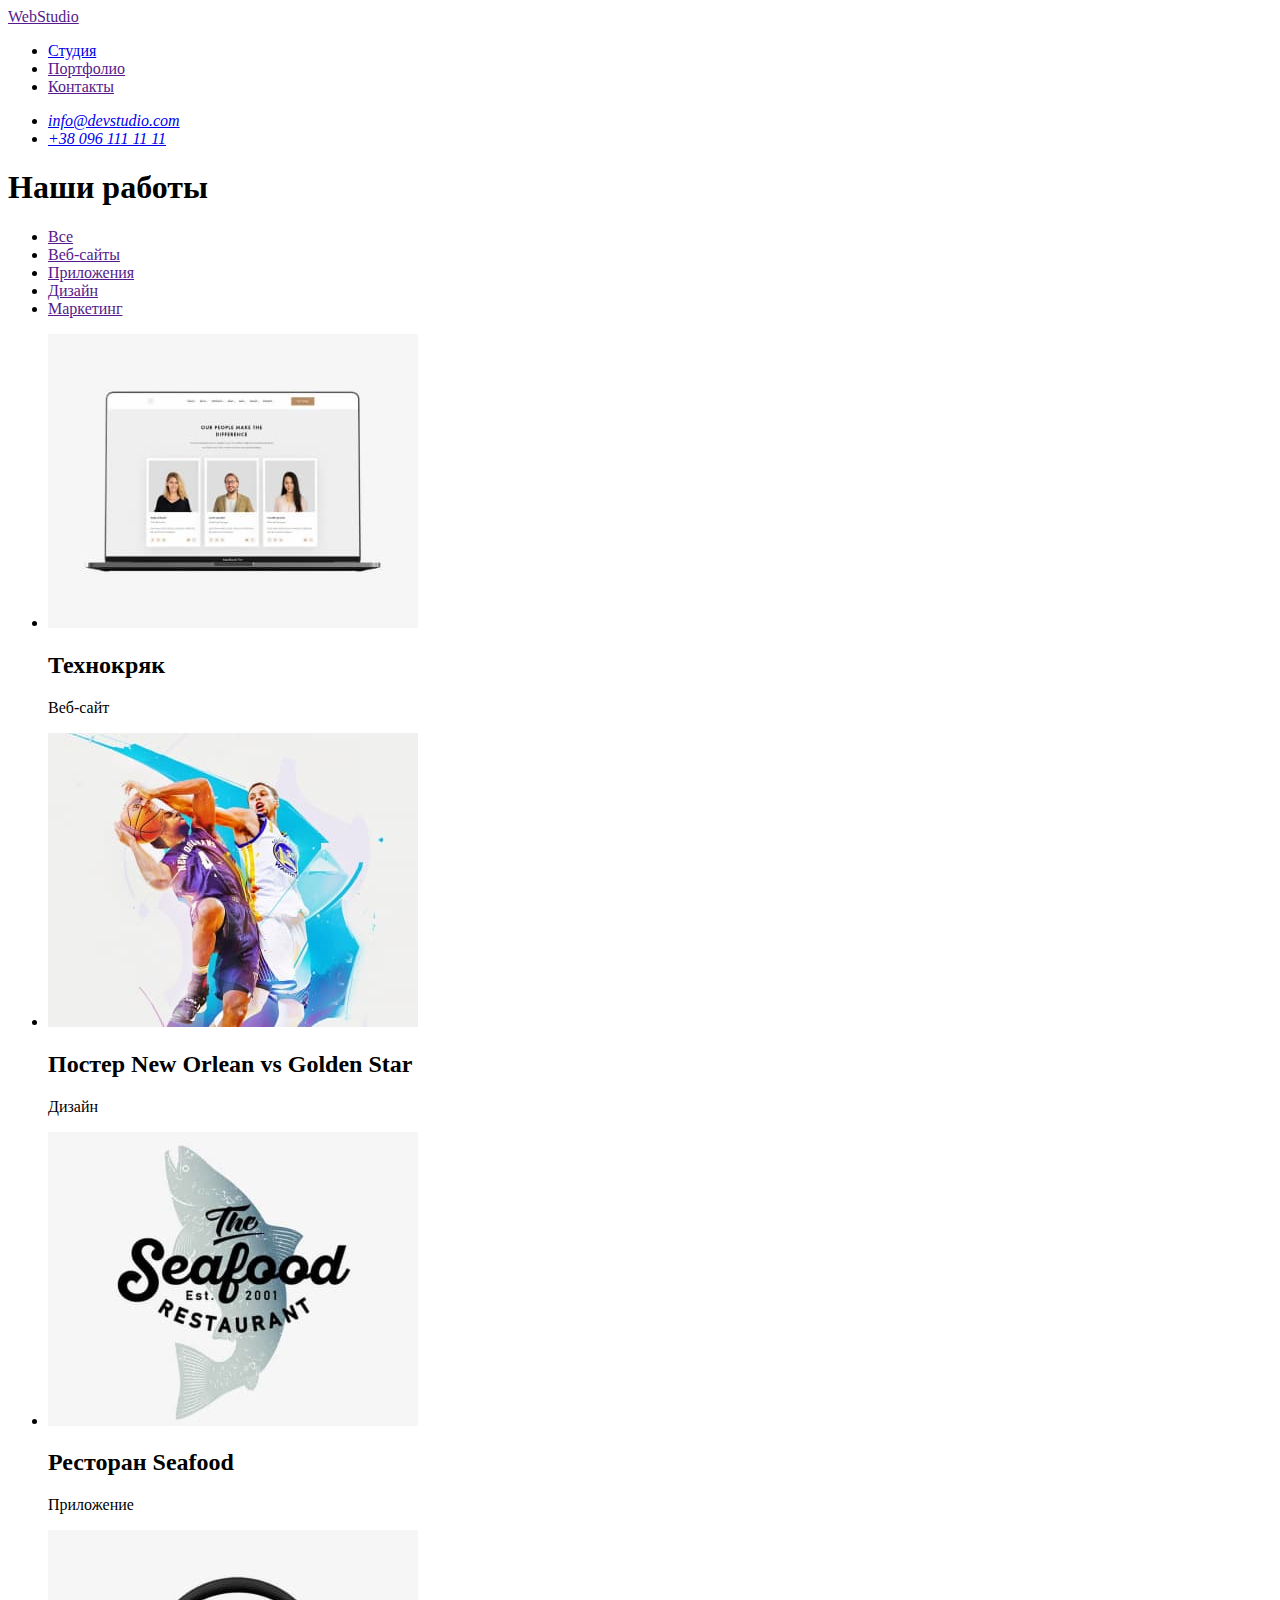
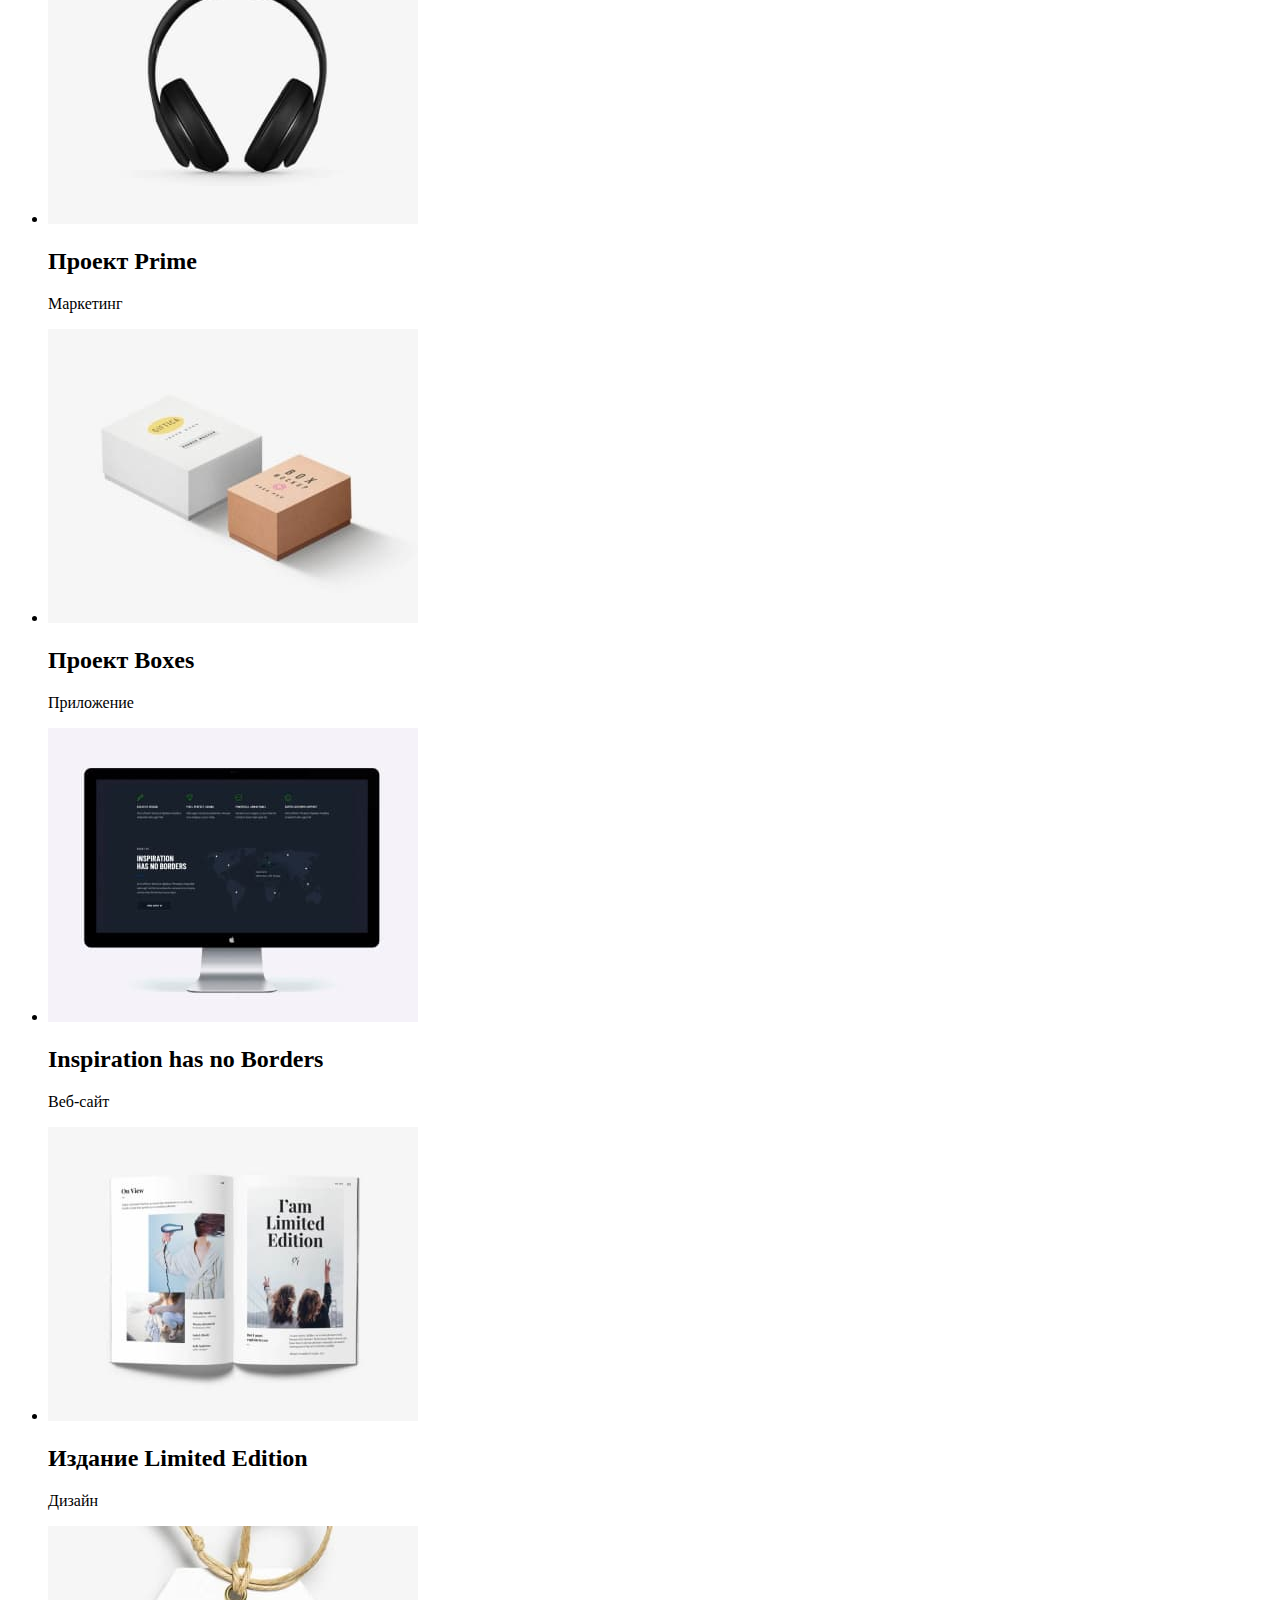
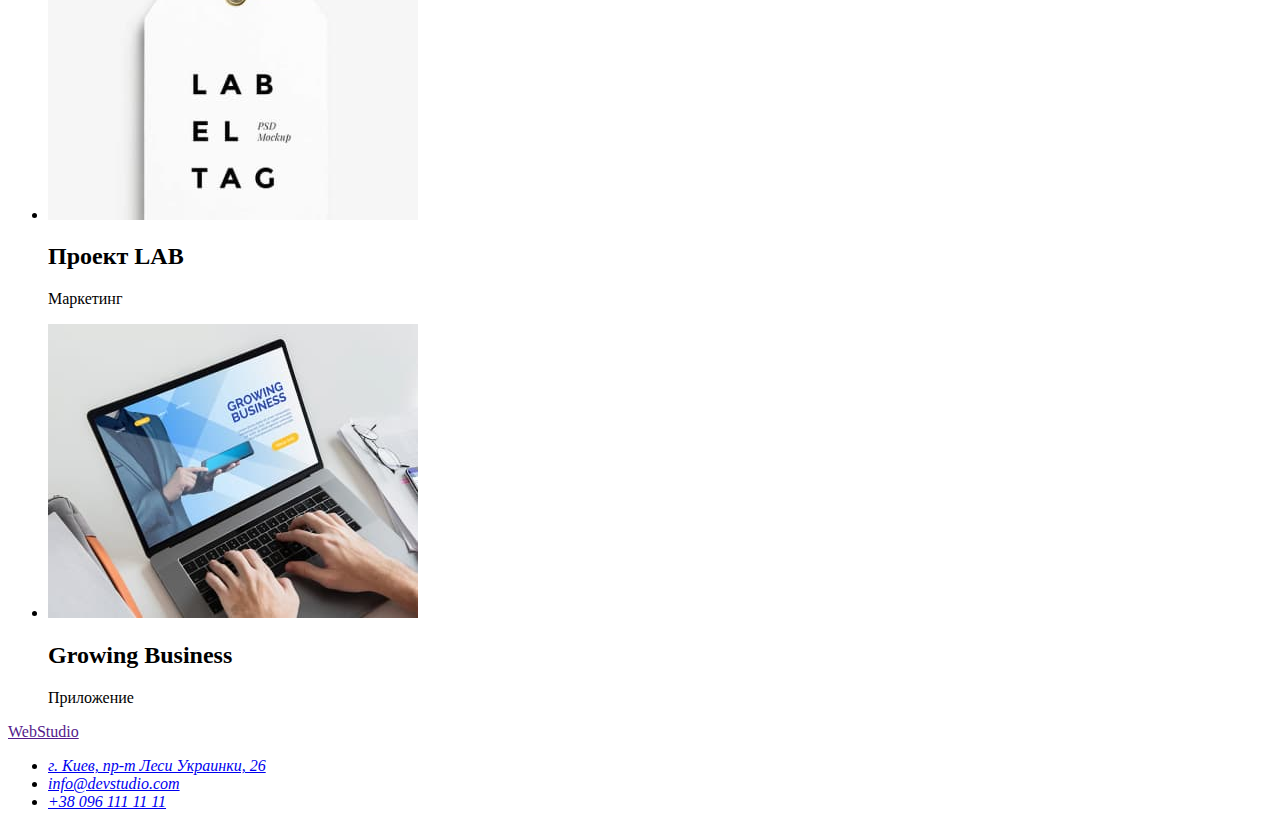
==== portfolio.html @ 8a0d49c8 "Разметка портфолио" ====
<!DOCTYPE html>
<html lang="ru">
    <head>        
        <meta charset="UTF-8">
        <meta http-equiv="X-UA-Compatible" content="IE=edge">
        <meta name="viewport" content="width=device-width, initial-scale=1.0">
        <title>Портфолио</title>
        <link rel="stylesheet" href="./css/style.css">
    </head>

    <body>
        <header>
            <a href="">WebStudio</a>
            <nav>
                <ul>
                    <li>
                        <a href="./index.html">Студия</a>
                    </li>
                    <li>
                        <a href="">Портфолио</a>
                    </li>
                    <li>
                        <a href="">Контакты</a>
                    </li>
                </ul>
            </nav> 
            <address>   
                <ul>
                    <li>
                        <a href="info@devstudio.com">info@devstudio.com</a>
                    </li>
                    <li>
                        <a href="tel:+380961111111">+38 096 111 11 11</a>
                    </li>
                </ul>
            </address>
        </header>
        <main>   
             <section>
                <h1>Наши работы</h1>            
                    <ul>
                        <li><a href="">Все</a></li>
                        <li><a href="">Веб-сайты</a></li>
                        <li><a href="">Приложения</a></li>
                        <li><a href="">Дизайн</a></li>
                        <li><a href="">Маркетинг</a></li>
                    </ul>
                    <ul>
                        <li>
                            <a href=""> 
                                <img src="./img-portfolio/img7.jpg" alt="Десктоп с открытой страницей веб студии">
                            </a>
                            <h2>Технокряк</h2>
                            <p>Веб-сайт</p>
                        </li>
                        <li>
                            <a href="">
                                <img src="./img-portfolio/img8.jpg" alt="Постер с двумя игращими баскетболистами">
                            </a>
                            <h2>Постер New Orlean vs Golden Star</h2>
                            <p>Дизайн</p>
                        </li>
                        <li>
                            <a href="">
                                <img src="./img-portfolio/img9.jpg" alt="Логотип ресторана с лососем">
                            </a>
                            <h2>Ресторан Seafood</h2>
                            <p>Приложение</p>
                        </li>
                        <li>
                            <a href="">
                                <img src="./img-portfolio/img10.jpg" alt="Наушники">
                            </a>
                            <h2>Проект Prime</h2>
                            <p>Маркетинг</p>
                        </li>
                        <li>
                            <a href="">
                                <img src="./img-portfolio/img11.jpg" alt="Две коробки">
                            </a>
                            <h2>Проект Boxes</h2>
                            <p>Приложение</p>
                        </li>
                        <li>
                            <a href="">
                                <img src="./img-portfolio/img12.jpg" alt="Манитор">
                            </a>
                            <h2>Inspiration has no Borders</h2>
                            <p>Веб-сайт</p>
                        </li>
                        <li>
                            <a href="">
                                <img src="./img-portfolio/img13.jpg" alt="Журнал">
                            </a>
                            <h2>Издание Limited Edition</h2>
                            <p>Дизайн</p>
                        </li>
                        <li>
                            <a href="">
                                <img src="./img-portfolio/img14.jpg" alt="Бирка">
                            </a>
                            <h2>Проект LAB</h2>
                            <p>Маркетинг</p>
                        </li>
                        <li>
                            <a href="">
                                <img src="./img-portfolio/img15.jpg" alt="Работа на десктопе">
                            </a>
                            <h2>Growing Business</h2>
                            <p>Приложение</p>
                        </li>
                    </ul>
            </section>
        </main>
    <footer>
        <a href="">WebStudio</a>
        <address>
            <ul>
                <li> 
                    <a href="https://goo.gl/maps/ZnSTFUXLA3fi5XPu8" target="_blank" rel="noopener noreferrer">г. Киев, пр-т Леси Украинки, 26</a> 
                </li>                     
                <li>
                    <a href="info@devstudio.com">info@devstudio.com</a>
                </li>
                <li>
                    <a href="tel:+380961111111">+38 096 111 11 11</a>
                </li>
            </ul> 
        </address>           
    </footer>             
</body>

</html>
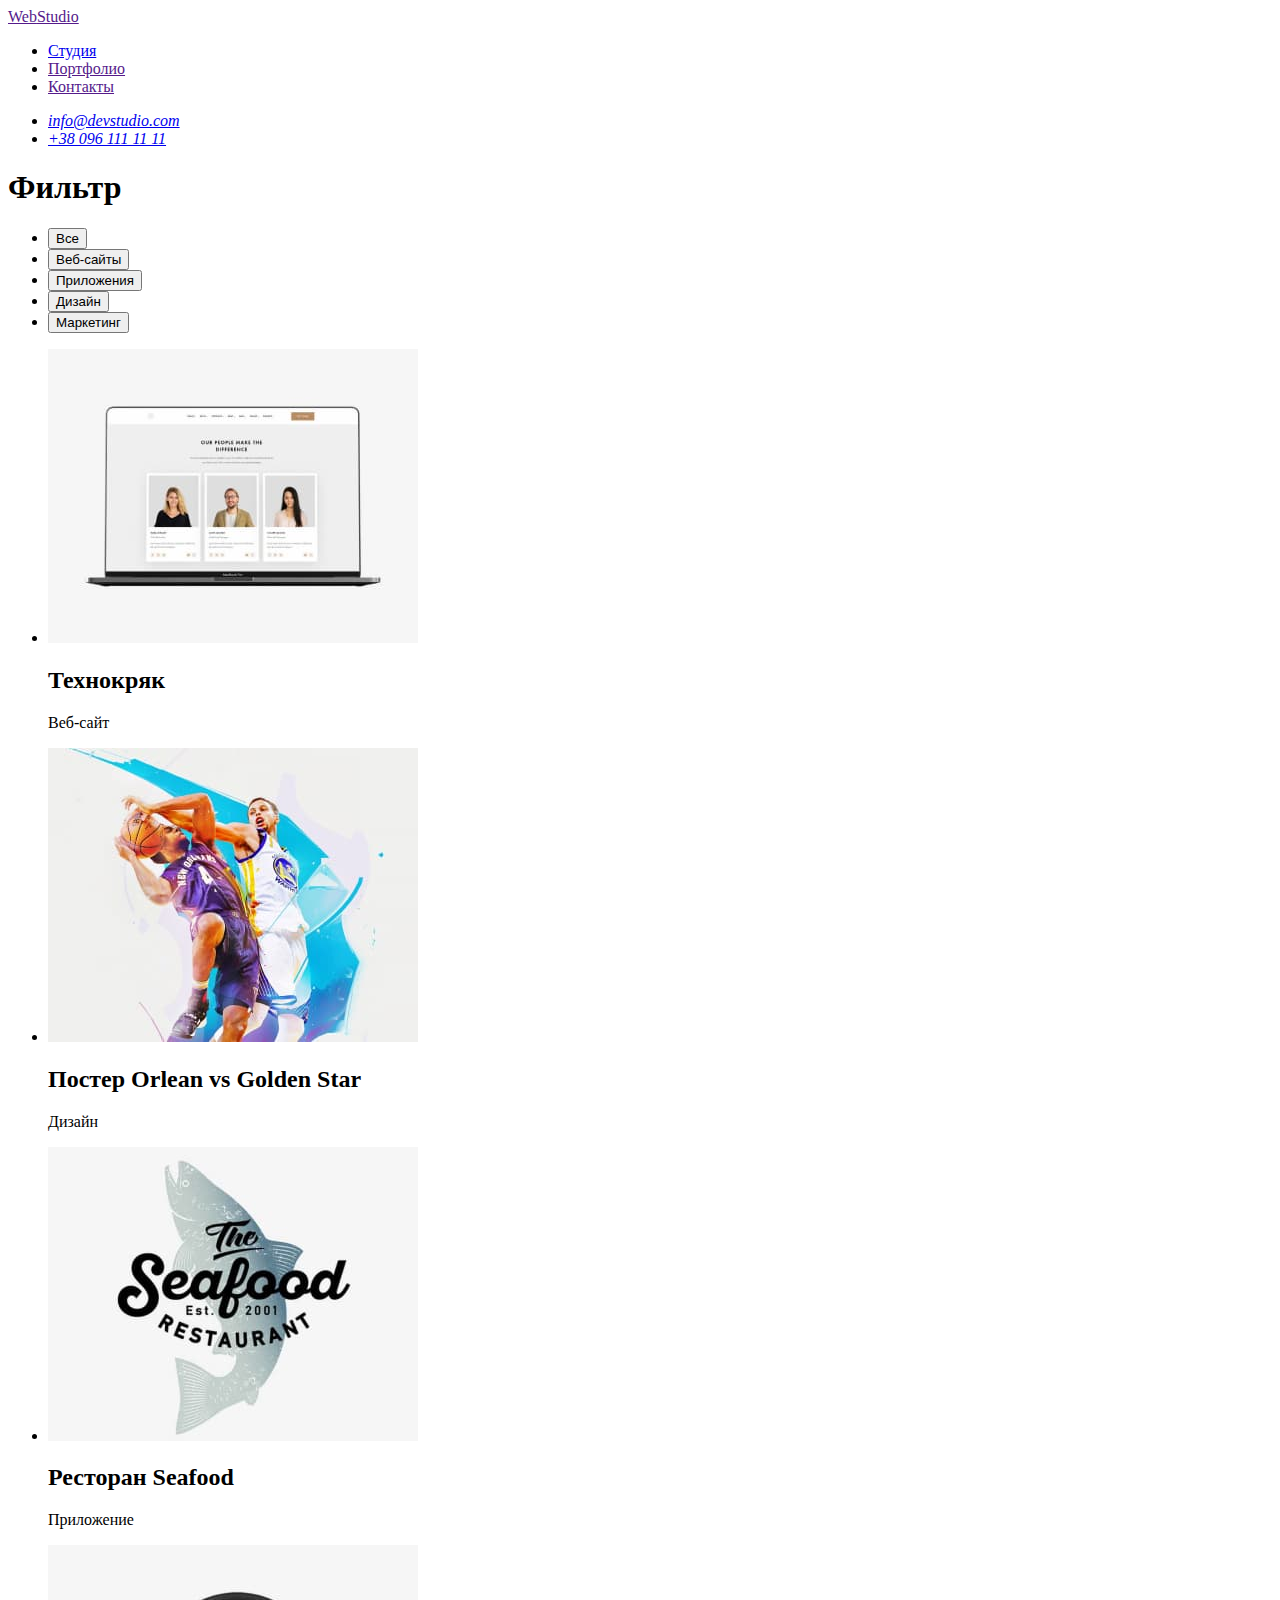
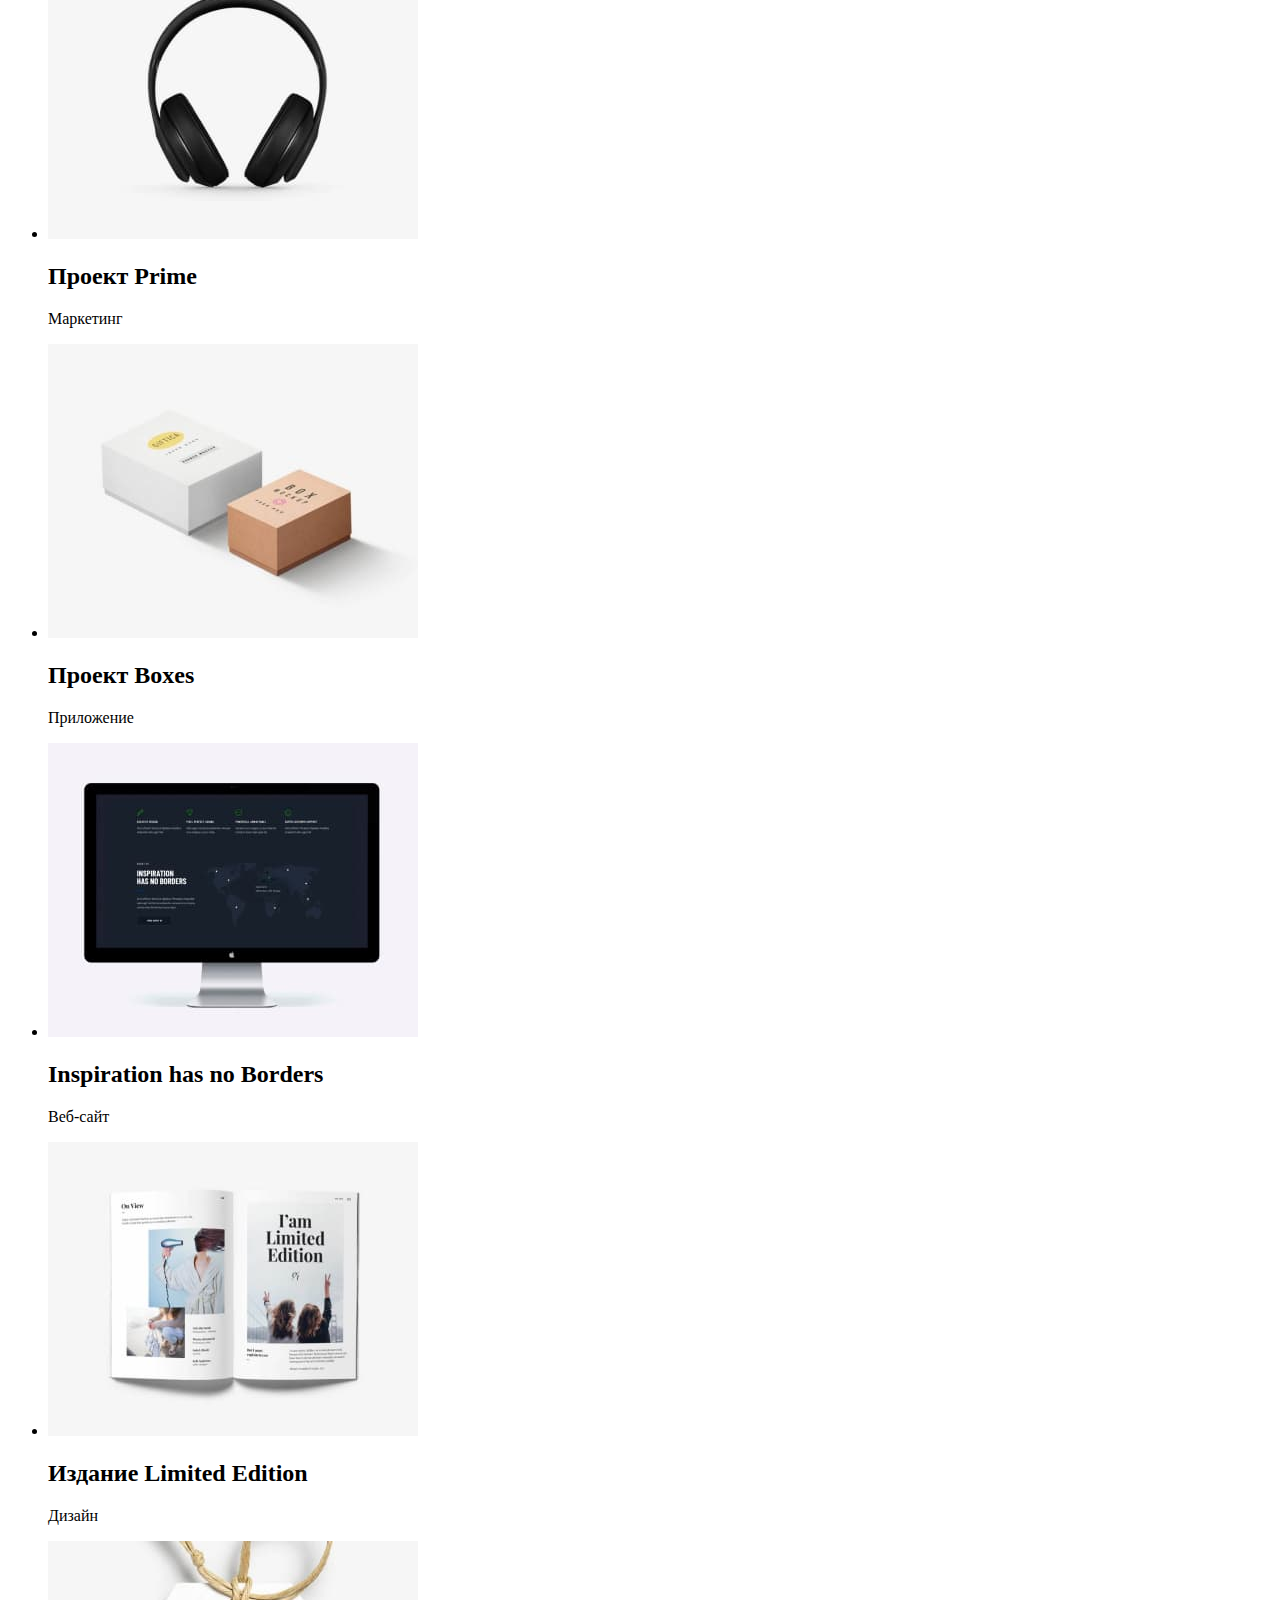
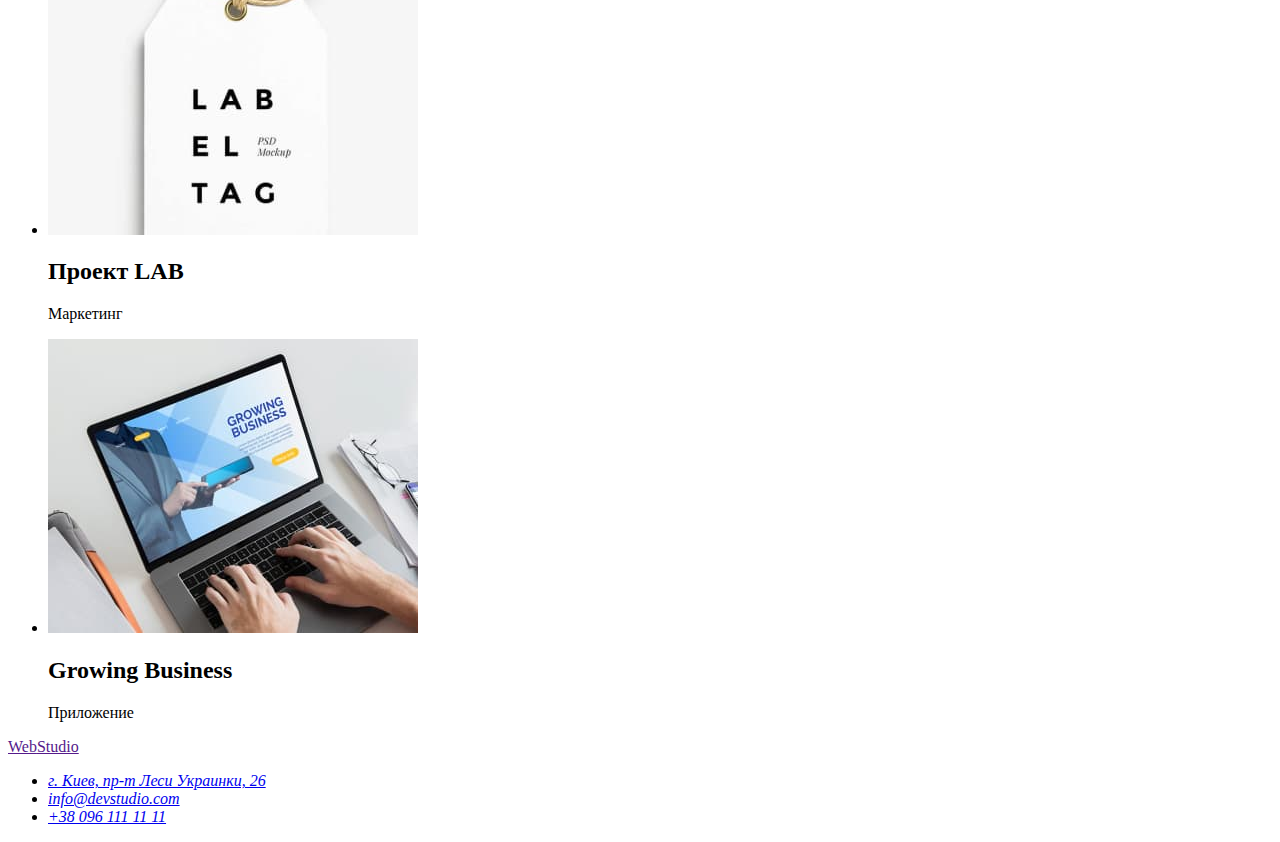
==== commit e4c3b10e: "разметка портфолио" ====
--- a/portfolio.html
+++ b/portfolio.html
@@ -5,125 +5,138 @@
         <meta http-equiv="X-UA-Compatible" content="IE=edge">
         <meta name="viewport" content="width=device-width, initial-scale=1.0">
         <title>Портфолио</title>
+        <link rel="preconnect" href="https://fonts.gstatic.com">
+        <link href="https://fonts.googleapis.com/css2?family=Raleway:wght@700&family=Roboto:wght@400;500;700;900&display=swap"
+            rel="stylesheet">
         <link rel="stylesheet" href="./css/style.css">
     </head>
 
     <body>
         <header>
-            <a href="">WebStudio</a>
+            <a class="logo" href=""> <span class="logo-accent">Web</span>Studio</a>
             <nav>
-                <ul>
+                <ul class="navigation-links">
                     <li>
-                        <a href="./index.html">Студия</a>
+                        <a class="link" href="./index.html">Студия</a>
                     </li>
                     <li>
-                        <a href="">Портфолио</a>
+                        <a class="link-active" class="link" href="">Портфолио</a>
                     </li>
                     <li>
-                        <a href="">Контакты</a>
+                        <a class="link" href="">Контакты</a>
                     </li>
                 </ul>
             </nav> 
             <address>   
-                <ul>
+                <ul class="navigation-links">
                     <li>
-                        <a href="info@devstudio.com">info@devstudio.com</a>
+                        <a class="addres-link" href="info@devstudio.com">info@devstudio.com</a>
                     </li>
                     <li>
-                        <a href="tel:+380961111111">+38 096 111 11 11</a>
+                        <a class="addres-link" href="tel:+380961111111">+38 096 111 11 11</a>
                     </li>
                 </ul>
             </address>
         </header>
         <main>   
              <section>
-                <h1>Наши работы</h1>            
-                    <ul>
-                        <li><a href="">Все</a></li>
-                        <li><a href="">Веб-сайты</a></li>
-                        <li><a href="">Приложения</a></li>
-                        <li><a href="">Дизайн</a></li>
-                        <li><a href="">Маркетинг</a></li>
+                <h1 class="invisible-title">Фильтр</h1>            
+                    <ul class="button-list">
+                        <li>
+                            <button class="button" type="button">Все</button>
+                        </li>
+                        <li>
+                            <button class="button" type="button">Веб-сайты</button>
+                        </li>
+                        <li>
+                            <button class="button" type="button">Приложения</button>
+                        </li>
+                        <li>
+                            <button class="button" type="button">Дизайн</button>
+                        </li>
+                        <li>
+                            <button class="button" type="button">Маркетинг</button>
+                        </li>
                     </ul>
-                    <ul>
+                    <ul class="button-list">
                         <li>
                             <a href=""> 
-                                <img src="./img-portfolio/img7.jpg" alt="Десктоп с открытой страницей веб студии">
+                                <img src="./img-portfolio/img7.jpg" alt="Десктоп с открытой страницей веб студии" width="370" height="294">
                             </a>
-                            <h2>Технокряк</h2>
-                            <p>Веб-сайт</p>
+                            <h2 class="filtr-title">Технокряк</h2>
+                            <p class="filtr-text">Веб-сайт</p>
                         </li>
                         <li>
                             <a href="">
-                                <img src="./img-portfolio/img8.jpg" alt="Постер с двумя игращими баскетболистами">
+                                <img src="./img-portfolio/img8.jpg" alt="Постер с двумя игращими баскетболистами"width="370" height="294">
                             </a>
-                            <h2>Постер New Orlean vs Golden Star</h2>
-                            <p>Дизайн</p>
+                            <h2 class="filtr-title">Постер <span lang="en"> Orlean vs Golden Star</span> </span></h2>
+                            <p class="filtr-text">Дизайн</p>
                         </li>
                         <li>
                             <a href="">
-                                <img src="./img-portfolio/img9.jpg" alt="Логотип ресторана с лососем">
+                                <img src="./img-portfolio/img9.jpg" alt="Логотип ресторана с лососем" width="370" height="294">
                             </a>
-                            <h2>Ресторан Seafood</h2>
-                            <p>Приложение</p>
+                            <h2 class="filtr-title">Ресторан <span lang="en">Seafood</span></h2>
+                            <p class="filtr-text">Приложение</p>
                         </li>
                         <li>
                             <a href="">
-                                <img src="./img-portfolio/img10.jpg" alt="Наушники">
+                                <img src="./img-portfolio/img10.jpg" alt="Наушники" width="370" height="294">
                             </a>
-                            <h2>Проект Prime</h2>
-                            <p>Маркетинг</p>
+                            <h2 class="filtr-title">Проект <span lang="en">Prime</span></h2>
+                            <p class="filtr-text">Маркетинг</p>
                         </li>
                         <li>
                             <a href="">
-                                <img src="./img-portfolio/img11.jpg" alt="Две коробки">
+                                <img src="./img-portfolio/img11.jpg" alt="Две коробки" width="370" height="294">
                             </a>
-                            <h2>Проект Boxes</h2>
-                            <p>Приложение</p>
+                            <h2 class="filtr-title">Проект <span lang="en">Boxes</span></h2>
+                            <p class="filtr-text">Приложение</p>
                         </li>
                         <li>
                             <a href="">
-                                <img src="./img-portfolio/img12.jpg" alt="Манитор">
+                                <img src="./img-portfolio/img12.jpg" alt="Манитор" width="370" height="294">
                             </a>
-                            <h2>Inspiration has no Borders</h2>
-                            <p>Веб-сайт</p>
+                            <h2 lang="en" class="filtr-title">Inspiration has no Borders</h2>
+                            <p class="filtr-text">Веб-сайт</p>
                         </li>
                         <li>
                             <a href="">
-                                <img src="./img-portfolio/img13.jpg" alt="Журнал">
+                                <img src="./img-portfolio/img13.jpg" alt="Журнал" width="370" height="294">
                             </a>
-                            <h2>Издание Limited Edition</h2>
-                            <p>Дизайн</p>
+                            <h2 class="filtr-title">Издание <span lang="en">Limited Edition</span></h2>
+                            <p class="filtr-text">Дизайн</p>
                         </li>
                         <li>
                             <a href="">
-                                <img src="./img-portfolio/img14.jpg" alt="Бирка">
+                                <img src="./img-portfolio/img14.jpg" alt="Бирка" width="370" height="294">
                             </a>
-                            <h2>Проект LAB</h2>
-                            <p>Маркетинг</p>
+                            <h2 class="filtr-title">Проект <span lang="en">LAB</span></h2>
+                            <p class="filtr-text">Маркетинг</p>
                         </li>
                         <li>
                             <a href="">
-                                <img src="./img-portfolio/img15.jpg" alt="Работа на десктопе">
+                                <img src="./img-portfolio/img15.jpg" alt="Работа на десктопе" width="370" height="294">
                             </a>
-                            <h2>Growing Business</h2>
-                            <p>Приложение</p>
+                            <h2 lang="en" class="filtr-title">Growing Business</h2>
+                            <p class="filtr-text">Приложение</p>
                         </li>
                     </ul>
             </section>
         </main>
-    <footer>
-        <a href="">WebStudio</a>
+    <footer class="footer-section">
+        <a class="logo" href=""> <span class="logo-accent">Web</span>Studio</a>
         <address>
-            <ul>
+            <ul class="list-links">
                 <li> 
-                    <a href="https://goo.gl/maps/ZnSTFUXLA3fi5XPu8" target="_blank" rel="noopener noreferrer">г. Киев, пр-т Леси Украинки, 26</a> 
+                    <a class="footer-address" href="https://goo.gl/maps/ZnSTFUXLA3fi5XPu8" target="_blank" rel="noopener noreferrer">г. Киев, пр-т Леси Украинки, 26</a> 
                 </li>                     
                 <li>
-                    <a href="info@devstudio.com">info@devstudio.com</a>
+                    <a class="footer-links" href="info@devstudio.com">info@devstudio.com</a>
                 </li>
                 <li>
-                    <a href="tel:+380961111111">+38 096 111 11 11</a>
+                    <a class="footer-links" href="tel:+380961111111">+38 096 111 11 11</a>
                 </li>
             </ul> 
         </address>           
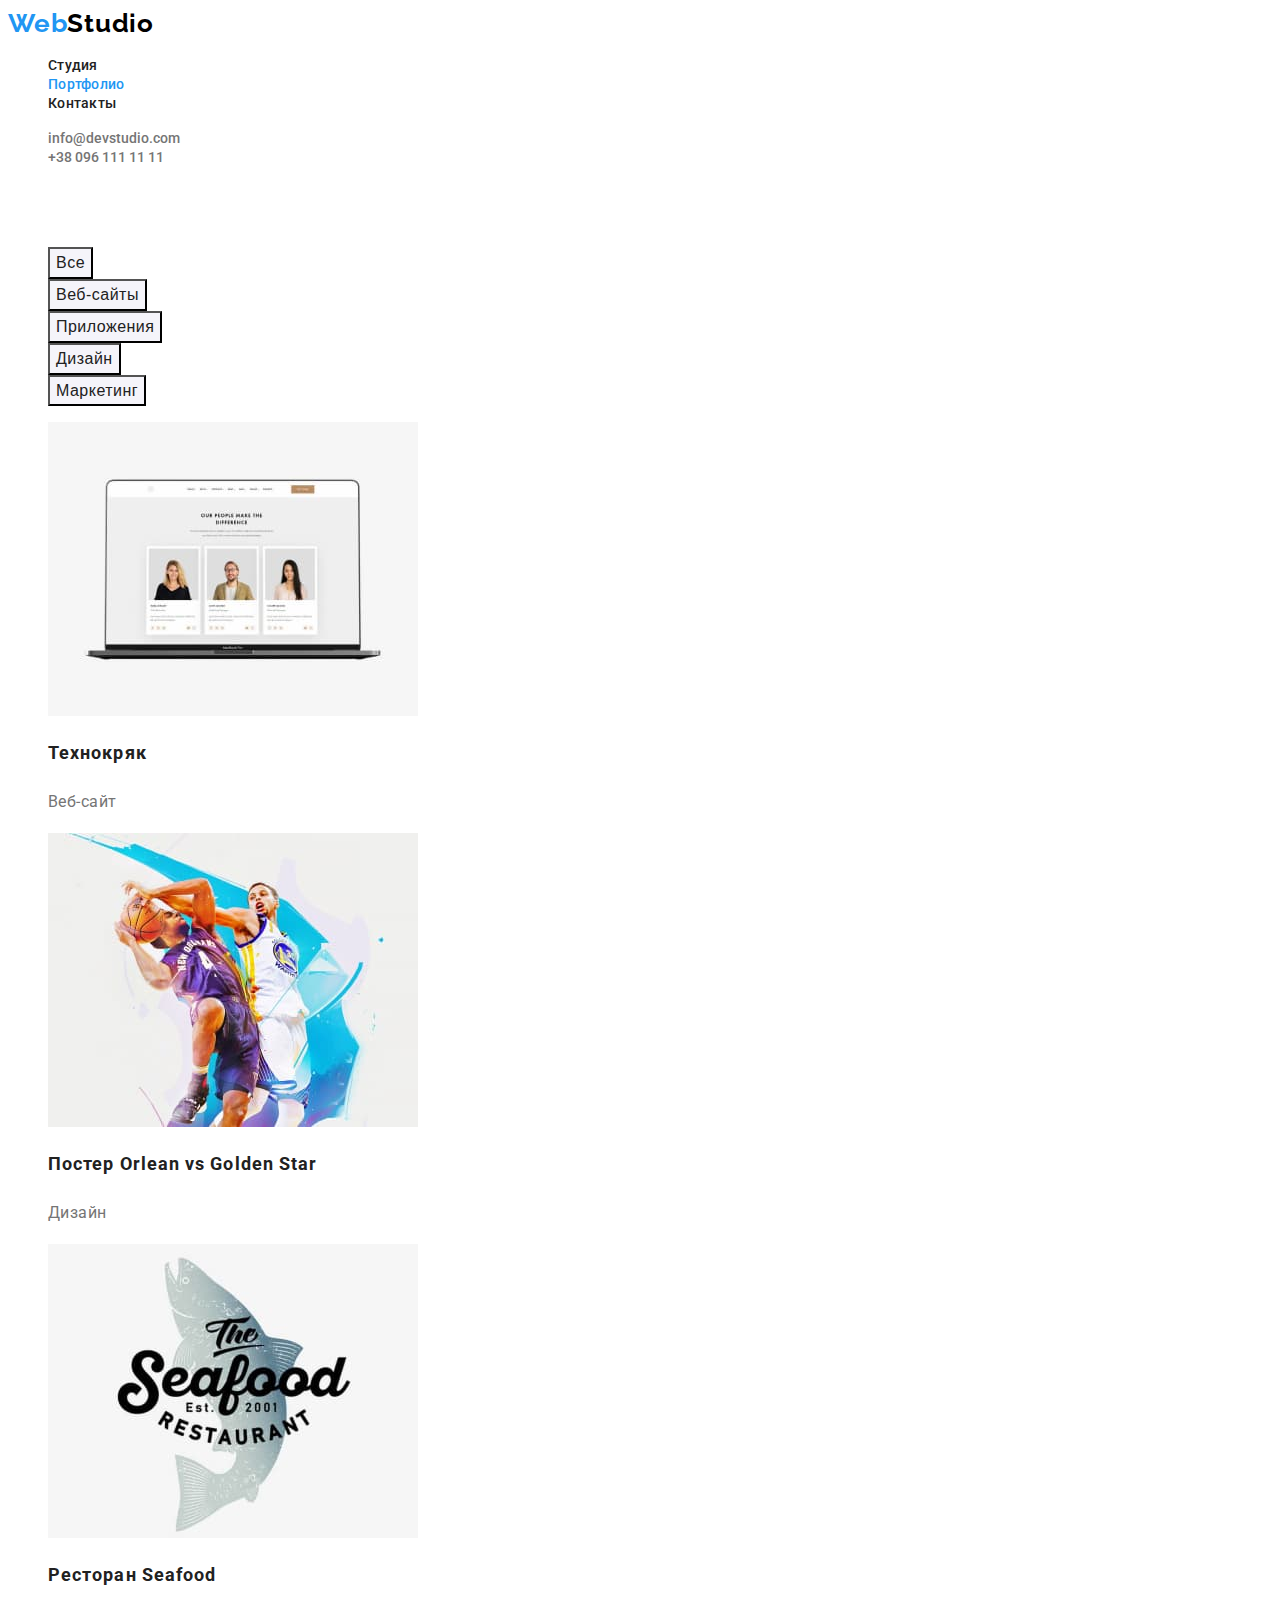
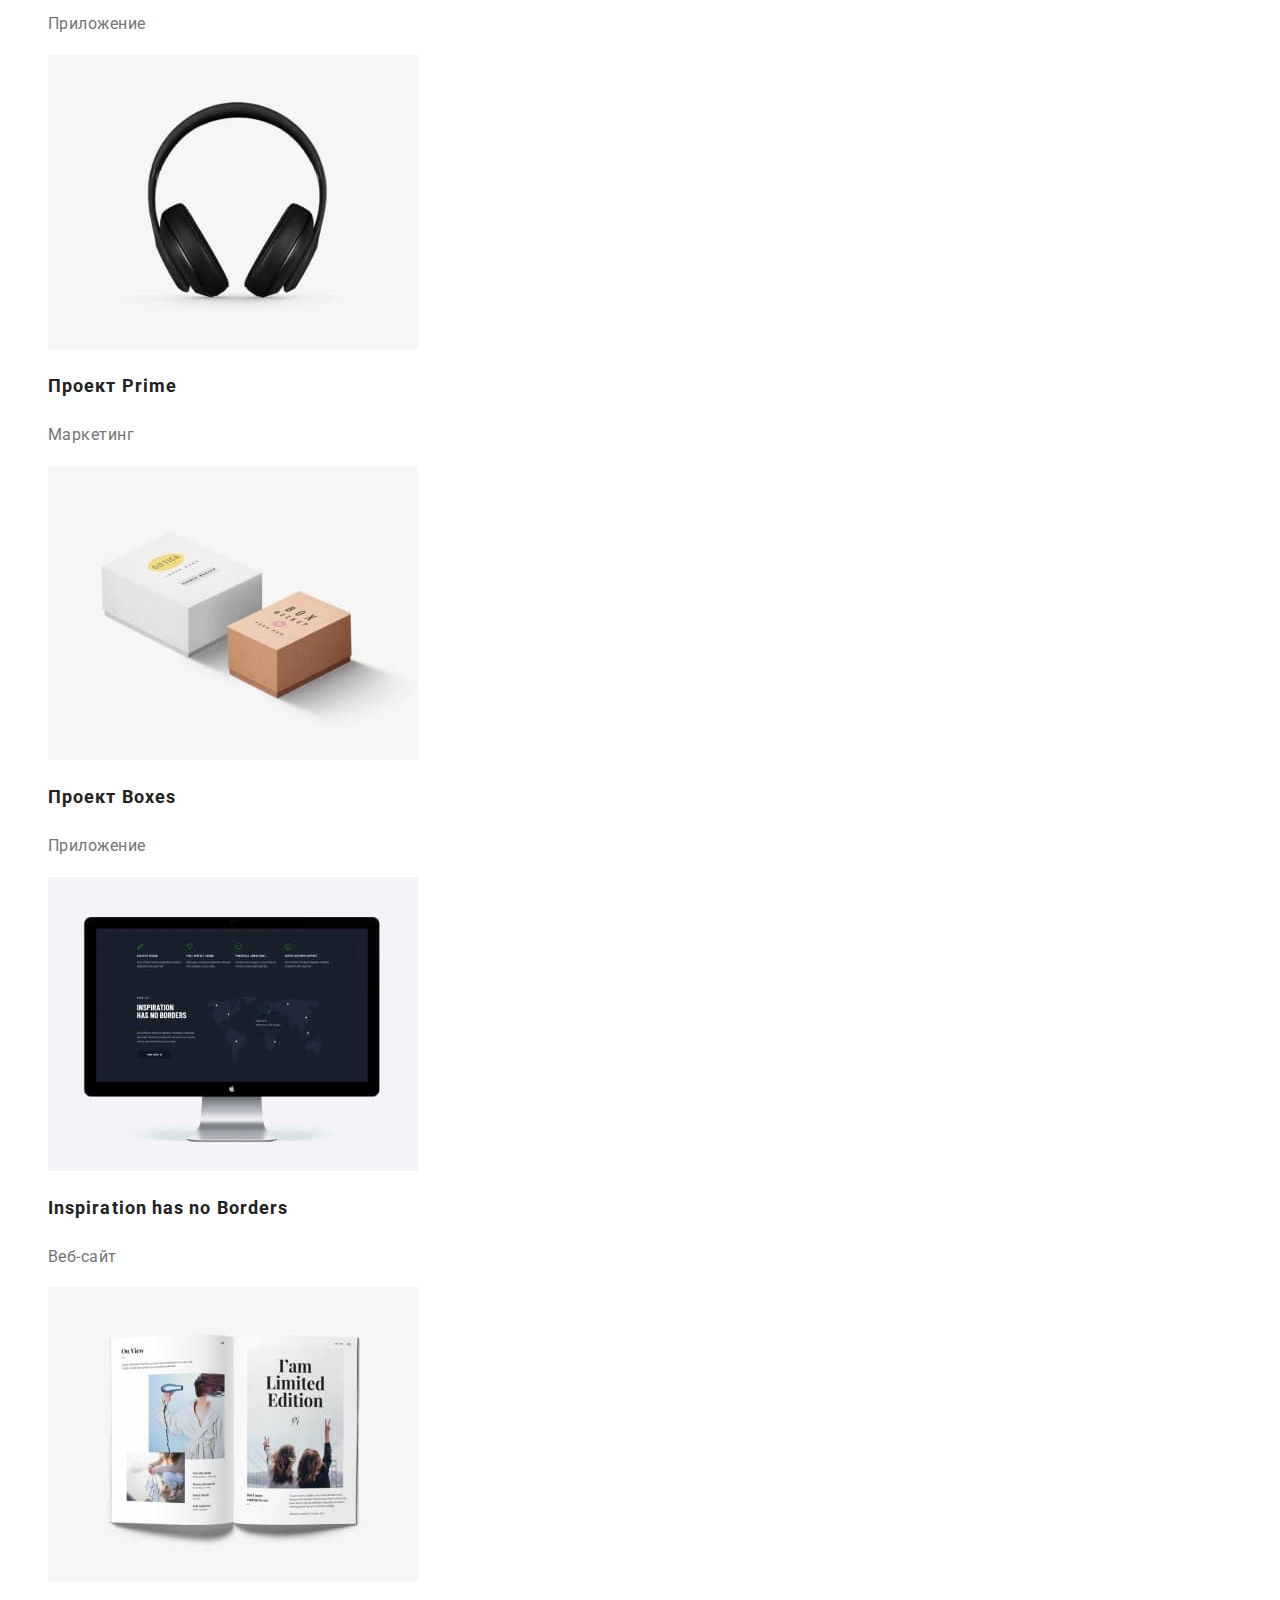
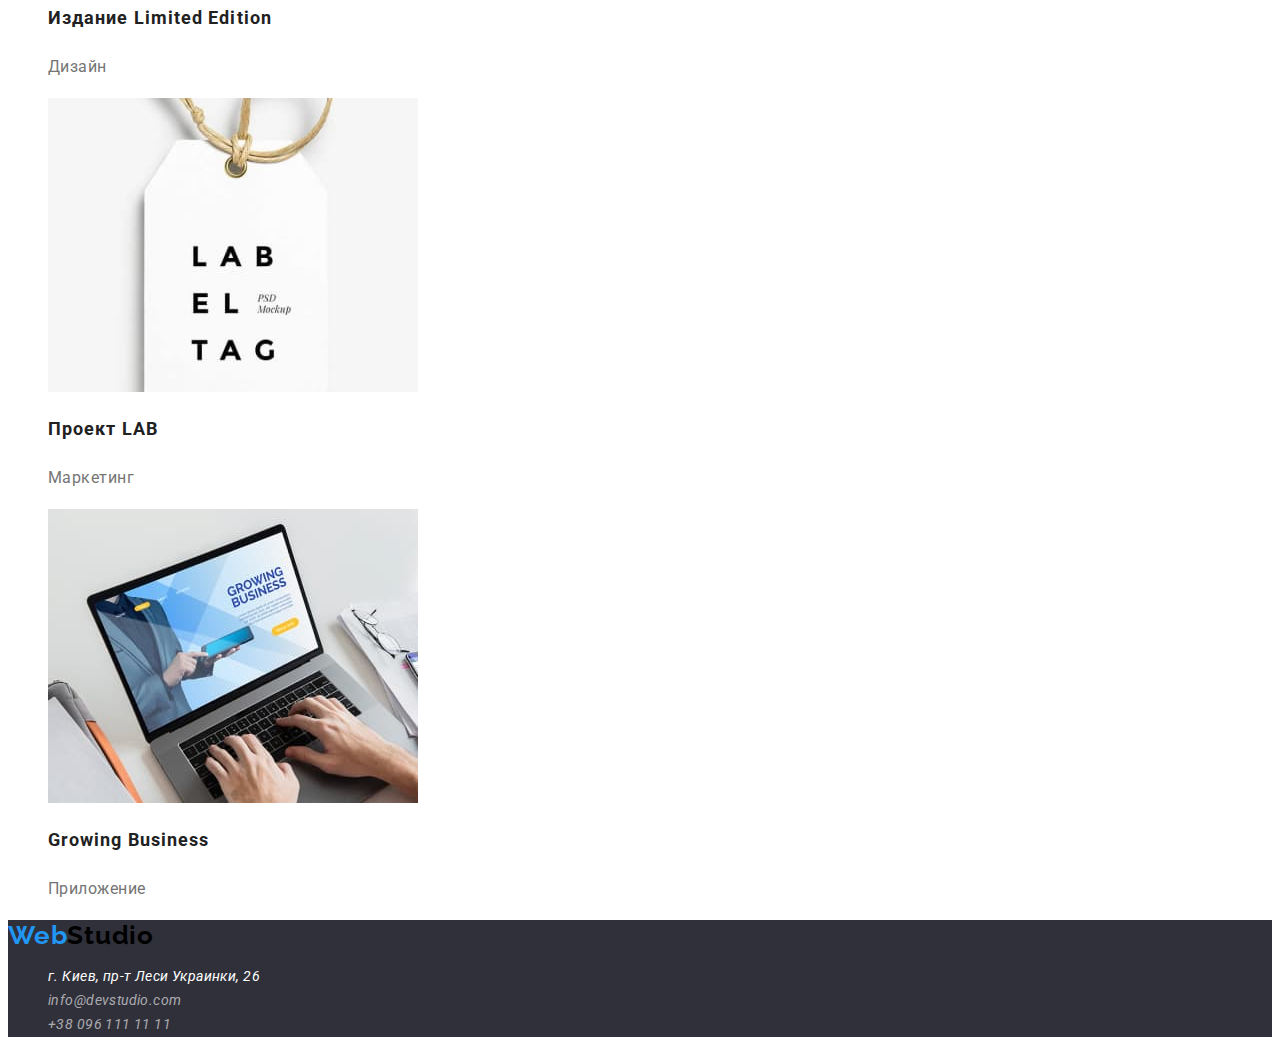
==== commit 27bf4a17: "После валидатора))" ====
--- a/portfolio.html
+++ b/portfolio.html
@@ -20,7 +20,7 @@
                         <a class="link" href="./index.html">Студия</a>
                     </li>
                     <li>
-                        <a class="link-active" class="link" href="">Портфолио</a>
+                        <a class="link-active" href="">Портфолио</a>
                     </li>
                     <li>
                         <a class="link" href="">Контакты</a>
@@ -68,9 +68,9 @@
                         </li>
                         <li>
                             <a href="">
-                                <img src="./img-portfolio/img8.jpg" alt="Постер с двумя игращими баскетболистами"width="370" height="294">
+                                <img src="./img-portfolio/img8.jpg" alt="Постер с двумя игращими баскетболистами" width="370" height="294">
                             </a>
-                            <h2 class="filtr-title">Постер <span lang="en"> Orlean vs Golden Star</span> </span></h2>
+                            <h2 class="filtr-title">Постер <span lang="en"> Orlean vs Golden Star</span></h2>
                             <p class="filtr-text">Дизайн</p>
                         </li>
                         <li>
--- a/css/style.css
+++ b/css/style.css
@@ -0,0 +1,212 @@
+:root {
+  --accent-color: #2196f3;
+  --main-text-color: #757575;
+  --title-color: #212121;
+  --buttons-color: #f5f4fa;
+  --complementary-color: #ffffff;
+}
+
+body {
+  color: var(--main-text-color);
+  background-color: var(--complementary-color);
+  font-family: -apple-system, BlinkMacSystemFont, 'Segoe UI', Roboto, Oxygen,
+    Ubuntu, Cantarell, 'Open Sans', 'Helvetica Neue', sans-serif;
+}
+.logo {
+  color: #000000;
+  font-family: Raleway;
+  font-style: normal;
+  font-weight: bold;
+  font-size: 26px;
+  line-height: 31px;
+  text-decoration: none;
+  letter-spacing: 0.03em;
+}
+
+.logo-accent {
+  color: var(--accent-color);
+}
+
+.navigation-links {
+  list-style-type: none;
+}
+
+.link {
+  color: var(--title-color);
+  font-weight: 500;
+  font-size: 14px;
+  line-height: 1.14;
+  letter-spacing: 0.02em;
+  text-decoration: none;
+}
+.link:hover {
+  color: var(--accent-color);
+}
+.link:focus {
+  color: var(--accent-color);
+}
+
+.addres-link {
+  color: var(--main-text-color);
+  font-style: normal;
+  font-weight: 500;
+  font-size: 14px;
+  line-height: 1.14;
+  text-decoration: none;
+}
+.addres-link:hover {
+  color: var(--accent-color);
+}
+.addres-link:focus {
+  color: var(--accent-color);
+}
+
+.link-active:active {
+  color: var(--accent-color);
+}
+.link-active {
+  color: var(--accent-color);
+  font-weight: 500;
+  font-size: 14px;
+  line-height: 1.14;
+  letter-spacing: 0.02em;
+  text-decoration: none;
+}
+
+.link-active:hover {
+  color: var(--title-color);
+}
+.link-active:focus {
+  color: var(--title-color);
+}
+
+.hero-section {
+  background-color: #2f303a;
+  height: 600px;
+  width: 1600px;
+  font-weight: 900;
+  font-size: 44px;
+  line-height: 1.36;
+  text-align: center;
+  letter-spacing: 0.06em;
+  text-transform: uppercase;
+}
+
+.hero-title {
+  color: var(--complementary-color);
+  font-weight: 900;
+  font-size: 44px;
+  line-height: 1.36;
+}
+
+.hero-button {
+  color: var(--complementary-color);
+  background-color: var(--accent-color);
+  font-weight: bold;
+  font-size: 16px;
+  line-height: 1.87;
+  align-items: center;
+  text-align: center;
+  letter-spacing: 0.06em;
+}
+
+.hero-button:hover {
+  color: var(--accent-color);
+  background-color: var(--buttons-color);
+}
+
+.hero-button:focus {
+  color: var(--accent-color);
+  background-color: var(--buttons-color);
+}
+
+.about {
+  list-style-type: none;
+}
+
+.title {
+  color: var(--title-color);
+  font-weight: bold;
+  font-size: 36px;
+  line-height: 42px;
+  text-align: center;
+  letter-spacing: 0.03em;
+}
+.footer-section {
+  background-color: #2f303a;
+}
+.list-links {
+  list-style-type: none;
+  font-size: 14px;
+  line-height: 1.71;
+  letter-spacing: 0.03em;
+}
+.footer-links {
+  color: rgba(255, 255, 255, 0.6);
+  text-decoration: none;
+}
+.footer-address {
+  color: var(--complementary-color);
+  text-decoration: none;
+}
+.button {
+  color: var(--title-color);
+  background-color: var(--buttons-color);
+  font-weight: 500;
+  font-size: 16px;
+  line-height: 1.62;
+  text-align: center;
+  letter-spacing: 0.03em;
+}
+.button:hover {
+  color: var(--complementary-color);
+  background-color: var(--accent-color);
+}
+.button-list {
+  list-style-type: none;
+}
+
+.invisible-title {
+  visibility: hidden;
+}
+.about-us-title {
+  color: var(--title-color);
+  font-weight: bold;
+  font-size: 14px;
+  line-height: 1.14;
+  letter-spacing: 0.03em;
+  text-transform: uppercase;
+}
+.about-us-text {
+  color: var(--main-text-color);
+  font-size: 14px;
+  line-height: 1.71;
+  letter-spacing: 0.03em;
+}
+.filtr-title {
+  color: var(--title-color);
+  font-weight: bold;
+  font-size: 18px;
+  line-height: 2;
+  letter-spacing: 0.06em;
+}
+.filtr-text {
+  font-size: 16px;
+  line-height: 1.87;
+  letter-spacing: 0.03em;
+}
+.names-of-team {
+  color: var(--title-color);
+  font-weight: 500;
+  font-size: 16px;
+  line-height: 1.18;
+  letter-spacing: 0.03em;
+}
+.position-of-team {
+  font-size: 16px;
+  line-height: 1.18;
+  letter-spacing: 0.03em;
+}
+.team {
+  list-style-type: none;
+}
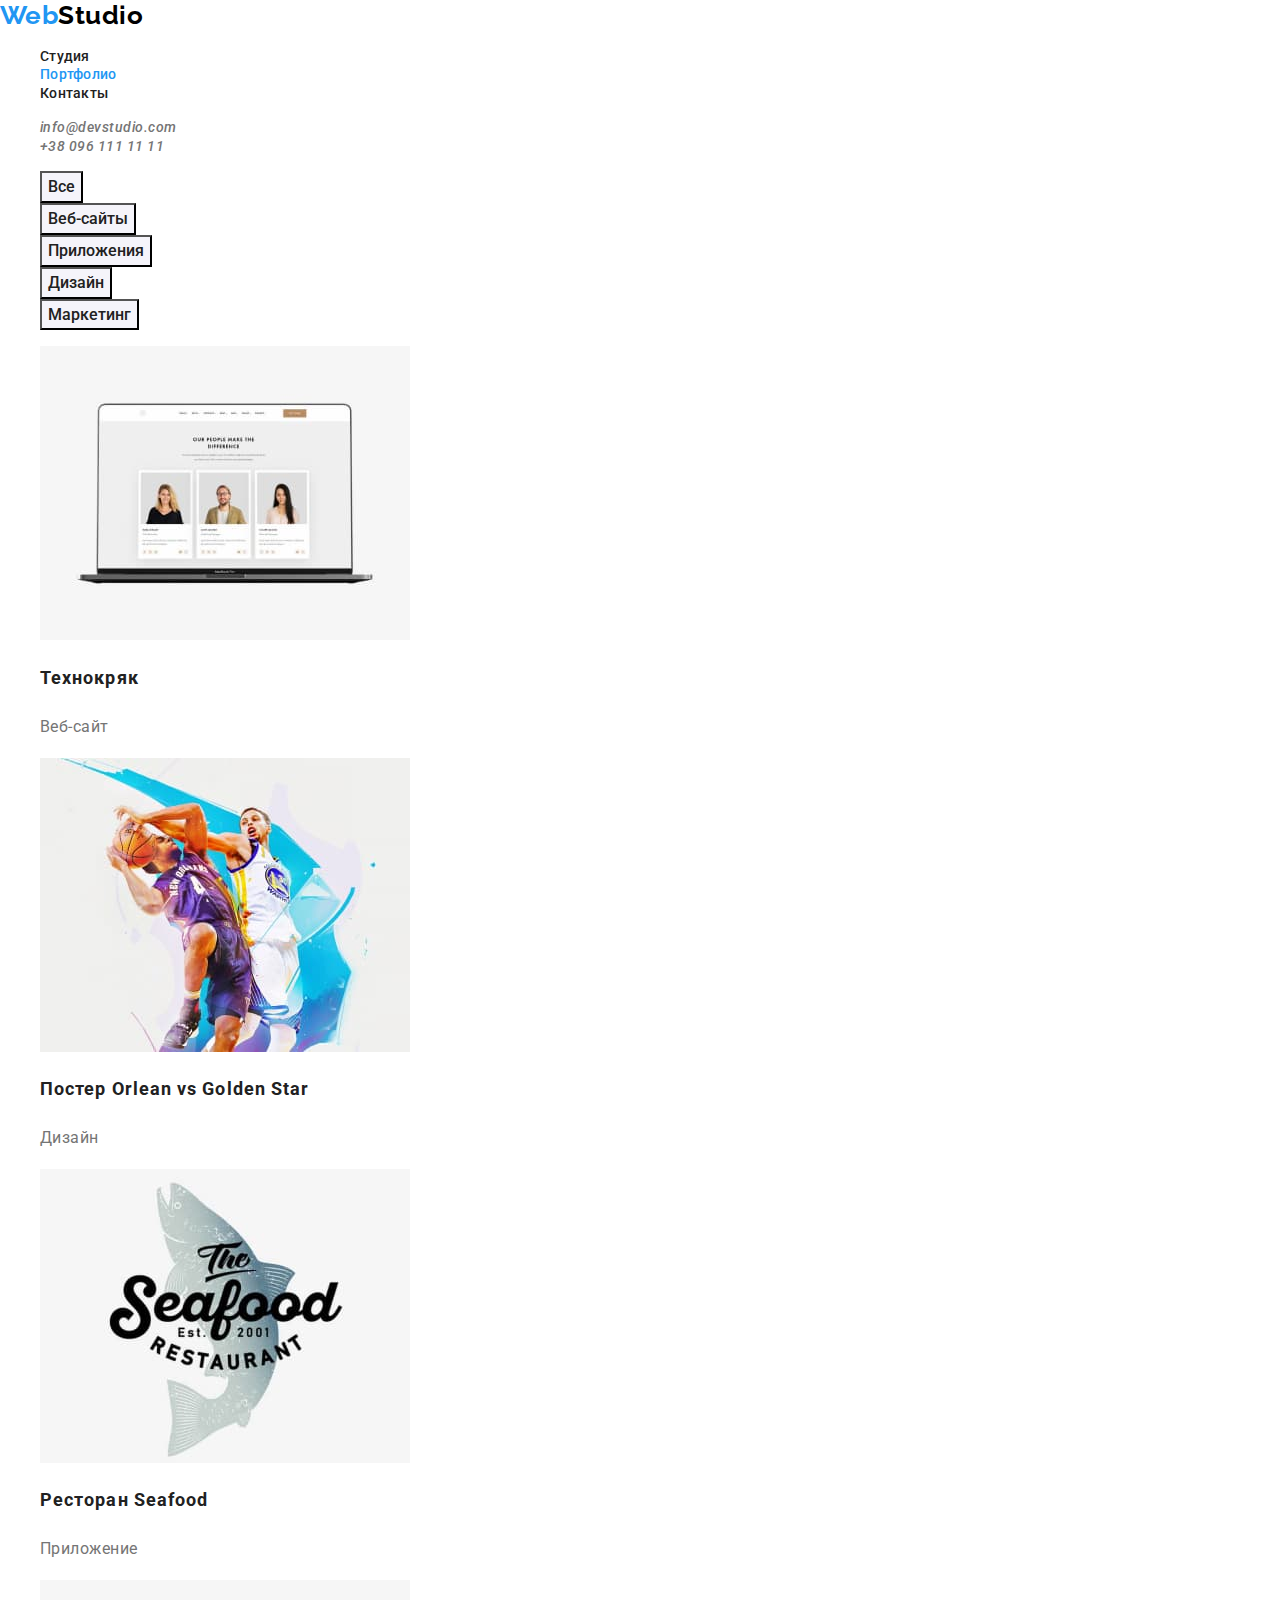
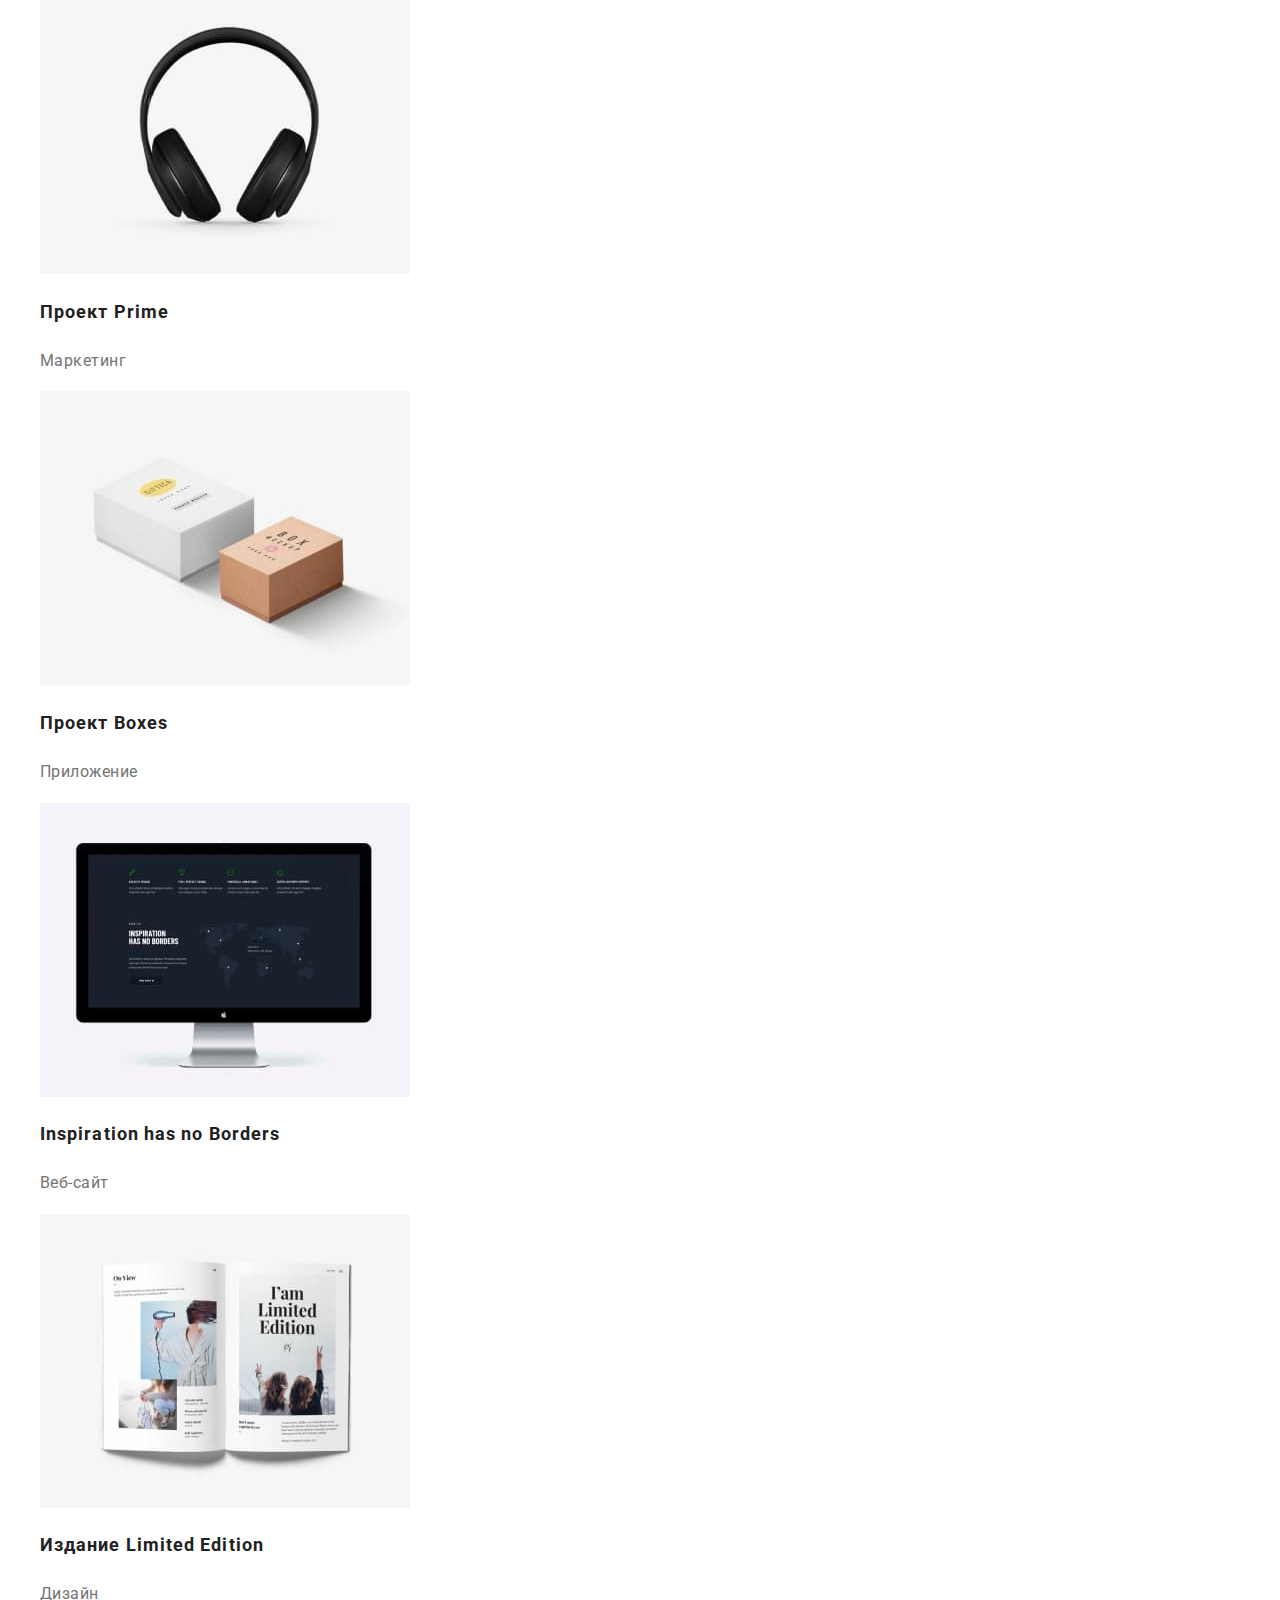
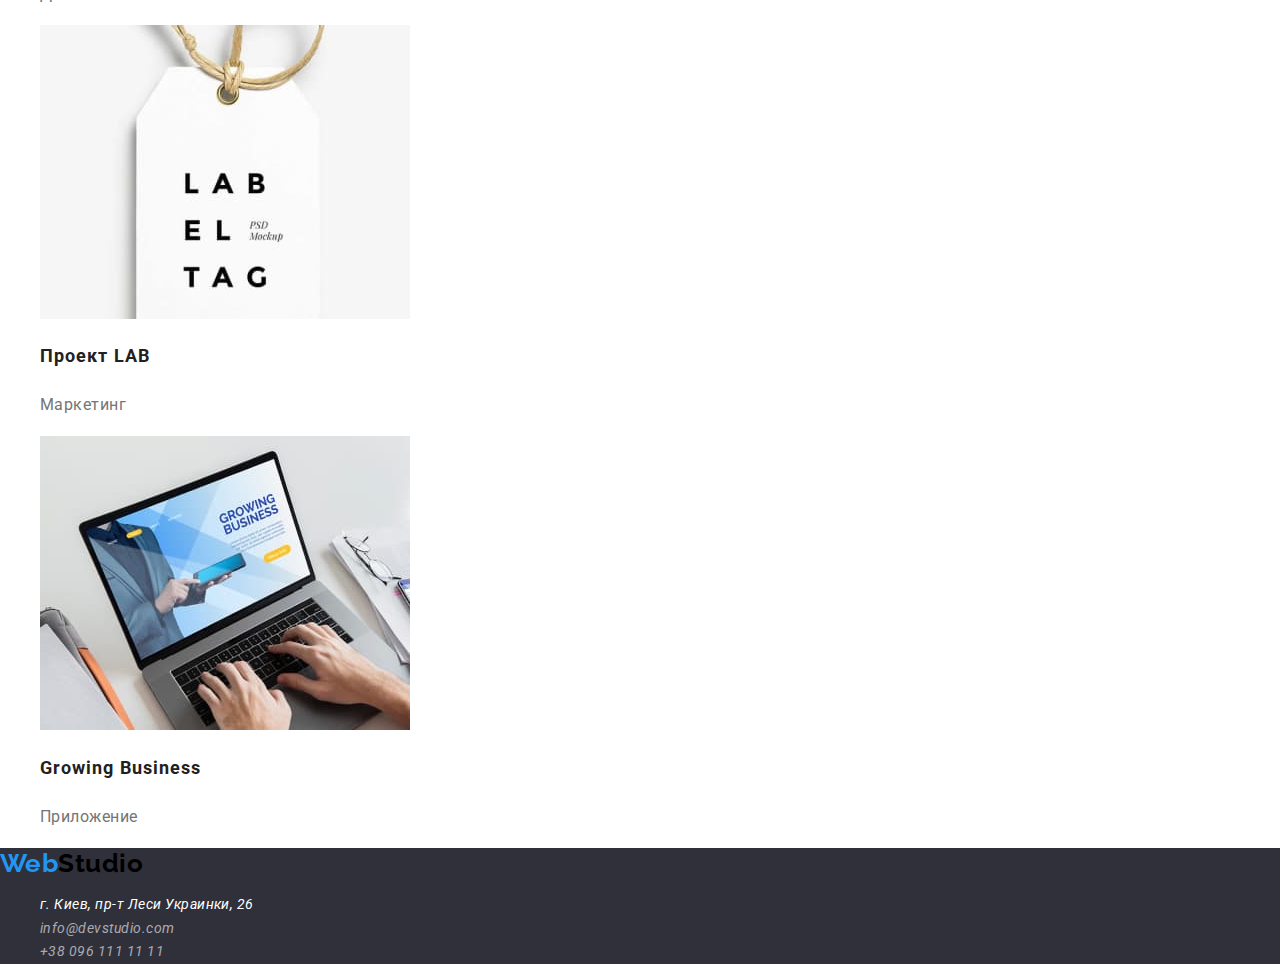
==== commit 4fa0eb83: "курсор поинтер" ====
--- a/portfolio.html
+++ b/portfolio.html
@@ -8,6 +8,7 @@
         <link rel="preconnect" href="https://fonts.gstatic.com">
         <link href="https://fonts.googleapis.com/css2?family=Raleway:wght@700&family=Roboto:wght@400;500;700;900&display=swap"
             rel="stylesheet">
+        <link rel="stylesheet" href="https://cdnjs.cloudflare.com/ajax/libs/modern-normalize/0.2.0/modern-normalize.min.css">
         <link rel="stylesheet" href="./css/style.css">
     </head>
 
@@ -40,7 +41,7 @@
         </header>
         <main>   
              <section>
-                <h1 class="invisible-title">Фильтр</h1>            
+                <h1 class="visually-hidden">Фильтр</h1>            
                     <ul class="button-list">
                         <li>
                             <button class="button" type="button">Все</button>
--- a/css/style.css
+++ b/css/style.css
@@ -4,23 +4,22 @@
   --title-color: #212121;
   --buttons-color: #f5f4fa;
   --complementary-color: #ffffff;
+  --hover-focus-color: #188ce8;
 }
 
 body {
   color: var(--main-text-color);
   background-color: var(--complementary-color);
-  font-family: -apple-system, BlinkMacSystemFont, 'Segoe UI', Roboto, Oxygen,
-    Ubuntu, Cantarell, 'Open Sans', 'Helvetica Neue', sans-serif;
+  font-family: 'Roboto', sans-serif;
+  letter-spacing: 0.03em;
 }
 .logo {
   color: #000000;
   font-family: Raleway;
-  font-style: normal;
-  font-weight: bold;
+  font-weight: 700;
   font-size: 26px;
   line-height: 31px;
   text-decoration: none;
-  letter-spacing: 0.03em;
 }
 
 .logo-accent {
@@ -48,7 +47,6 @@
 
 .addres-link {
   color: var(--main-text-color);
-  font-style: normal;
   font-weight: 500;
   font-size: 14px;
   line-height: 1.14;
@@ -64,6 +62,7 @@
 .link-active:active {
   color: var(--accent-color);
 }
+
 .link-active {
   color: var(--accent-color);
   font-weight: 500;
@@ -95,56 +94,57 @@
 .hero-title {
   color: var(--complementary-color);
   font-weight: 900;
-  font-size: 44px;
-  line-height: 1.36;
 }
 
 .hero-button {
   color: var(--complementary-color);
   background-color: var(--accent-color);
-  font-weight: bold;
+  font-weight: 700;
   font-size: 16px;
   line-height: 1.87;
   align-items: center;
   text-align: center;
   letter-spacing: 0.06em;
+  cursor: pointer;
 }
 
 .hero-button:hover {
-  color: var(--accent-color);
-  background-color: var(--buttons-color);
+  color: var(--complementary-color);
+  background-color: var(--hover-focus-color);
 }
 
 .hero-button:focus {
-  color: var(--accent-color);
-  background-color: var(--buttons-color);
-}
-
-.about {
-  list-style-type: none;
-}
-
-.title {
-  color: var(--title-color);
-  font-weight: bold;
+  color: var(--complementary-color);
+  background-color: var(--hover-focus-color);
+}
+
+li .title {
+  color: var(--title-color);
+  font-weight: 700;
   font-size: 36px;
-  line-height: 42px;
-  text-align: center;
-  letter-spacing: 0.03em;
-}
+  line-height: 1.16;
+  text-align: center;
+}
+
+.list {
+  list-style-type: none;
+}
+
 .footer-section {
   background-color: #2f303a;
 }
+
 .list-links {
   list-style-type: none;
   font-size: 14px;
   line-height: 1.71;
-  letter-spacing: 0.03em;
-}
+}
+
 .footer-links {
   color: rgba(255, 255, 255, 0.6);
   text-decoration: none;
 }
+
 .footer-address {
   color: var(--complementary-color);
   text-decoration: none;
@@ -156,8 +156,9 @@
   font-size: 16px;
   line-height: 1.62;
   text-align: center;
-  letter-spacing: 0.03em;
-}
+  cursor: pointer;
+}
+
 .button:hover {
   color: var(--complementary-color);
   background-color: var(--accent-color);
@@ -166,26 +167,34 @@
   list-style-type: none;
 }
 
-.invisible-title {
-  visibility: hidden;
-}
+.visually-hidden {
+  position: absolute !important;
+  clip: rect(1px 1px 1px 1px);
+  clip: rect(1px, 1px, 1px, 1px);
+  padding: 0 !important;
+  border: 0 !important;
+  height: 1px !important;
+  width: 1px !important;
+  overflow: hidden;
+}
+
 .about-us-title {
   color: var(--title-color);
-  font-weight: bold;
-  font-size: 14px;
-  line-height: 1.14;
-  letter-spacing: 0.03em;
+  font-weight: 700;
+  font-size: 14px;
+  line-height: 1.14;
   text-transform: uppercase;
 }
+
 .about-us-text {
   color: var(--main-text-color);
   font-size: 14px;
   line-height: 1.71;
-  letter-spacing: 0.03em;
-}
+}
+
 .filtr-title {
   color: var(--title-color);
-  font-weight: bold;
+  font-weight: 700;
   font-size: 18px;
   line-height: 2;
   letter-spacing: 0.06em;
@@ -193,20 +202,20 @@
 .filtr-text {
   font-size: 16px;
   line-height: 1.87;
-  letter-spacing: 0.03em;
-}
+}
+
 .names-of-team {
   color: var(--title-color);
   font-weight: 500;
   font-size: 16px;
   line-height: 1.18;
-  letter-spacing: 0.03em;
-}
+}
+
 .position-of-team {
   font-size: 16px;
   line-height: 1.18;
-  letter-spacing: 0.03em;
-}
+}
+
 .team {
   list-style-type: none;
 }
